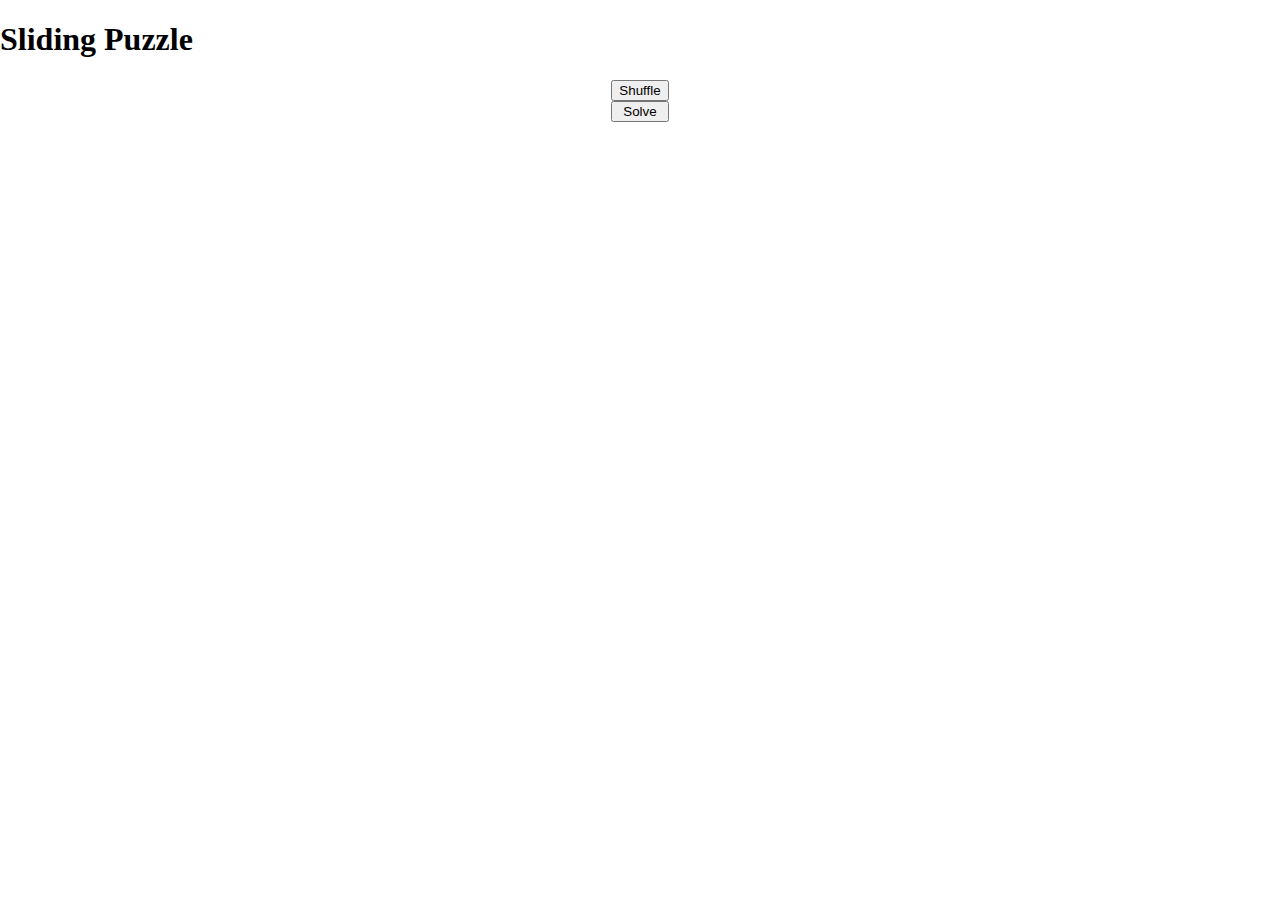
==== puzzle.html @ a2dca6f9 "incompatible imports" ====
<!DOCTYPE html>
<html lang="en">

<head>
    <meta charset="UTF-8">
    <meta name="viewport" content="width=device-width, initial-scale=1.0">
    <link href="./style.css" rel="stylesheet">
    <title>Sliding Puzzle</title>
</head>

<body>
    <h1>Sliding Puzzle</h1>
    <div class="container">
        <div class="board-container">
            <div id="board" class="board">
                <!--populated by divs-->
            </div>
        </div>
        <button id="shuffle-btn" class="shuffle-btn"><span>Shuffle</span></button>
        <button id="solve-btn" class="solve-btn"><span>Solve</span></button>
    </div>
    <script src="https://cdnjs.cloudflare.com/ajax/libs/jquery/3.7.1/jquery.min.js"
        integrity="sha512-v2CJ7UaYy4JwqLDIrZUI/4hqeoQieOmAZNXBeQyjo21dadnwR+8ZaIJVT8EE2iyI61OV8e6M8PP2/4hpQINQ/g=="
        crossorigin="anonymous" referrerpolicy="no-referrer"></script>
    <script src="./priorityqueue.js"></script>
    <script src="./script.js" type="module"></script>
</body>

</html>
---- style.css ----
body {
  margin: 0;
  padding: 0;
  box-sizing: border-box;
}

.container {
  display: grid;
  justify-content: center;
  /* position: relative; */
}

.table {
  display: table;
}

.cell {
  display: table-cell;
  position: relative;
  border: 1px solid black;
}

.row {
  display: table-row;
}
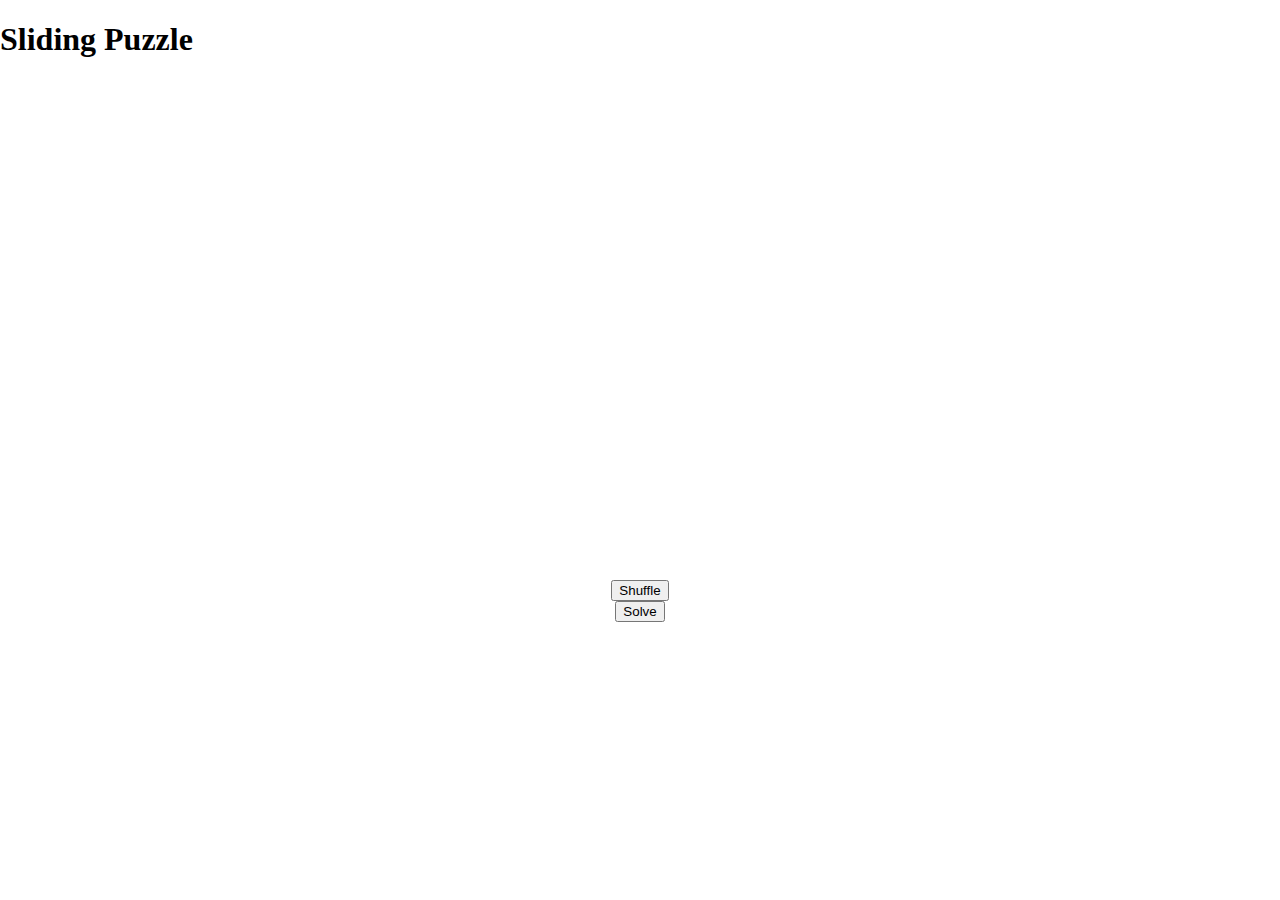
==== commit b899e7a2: "cleaned up" ====
--- a/puzzle.html
+++ b/puzzle.html
@@ -4,8 +4,29 @@
 <head>
     <meta charset="UTF-8">
     <meta name="viewport" content="width=device-width, initial-scale=1.0">
-    <link href="./style.css" rel="stylesheet">
     <title>Sliding Puzzle</title>
+    <style>
+        body {
+            margin: 0;
+            padding: 0;
+            box-sizing: border-box;
+        }
+
+        .container {
+            display: grid;
+            place-items: center;
+            justify-content: center;
+        }
+
+        .board {
+            width: 500px;
+            height: 500px;
+        }
+
+        .board {
+            position: relative;
+        }
+    </style>
 </head>
 
 <body>
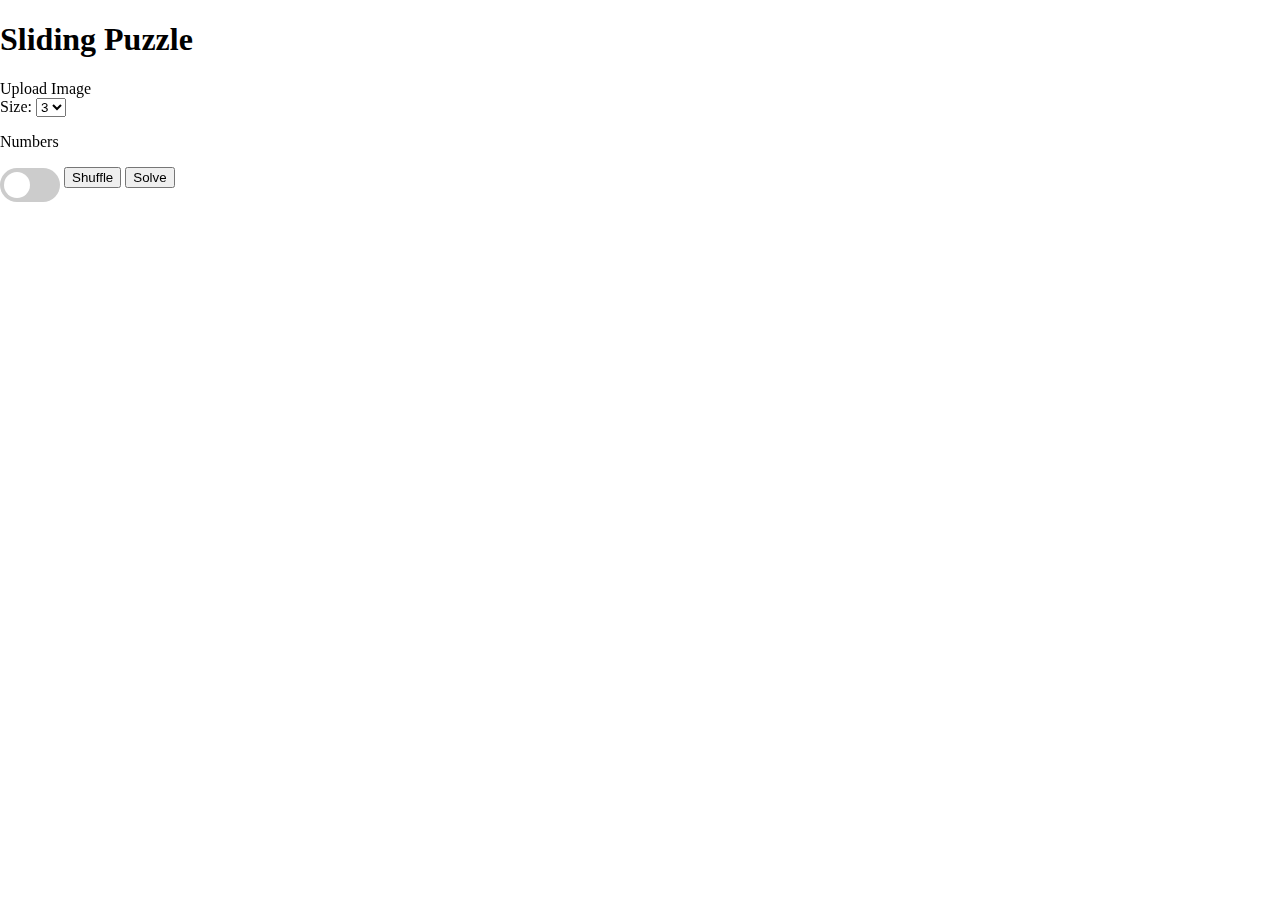
==== commit aeb40683: "done basic puzzle configuration functions" ====
--- a/puzzle.html
+++ b/puzzle.html
@@ -12,7 +12,7 @@
             box-sizing: border-box;
         }
 
-        .container {
+        .board-container {
             display: grid;
             place-items: center;
             justify-content: center;
@@ -23,8 +23,78 @@
             height: 500px;
         }
 
+        .sidebar {
+            position: fixed;
+            height: 100vh;
+            width: 200px;
+            left: 0;
+            z-index: 2;
+        }
+
         .board {
             position: relative;
+        }
+
+        .switch {
+            position: relative;
+            display: inline-block;
+            width: 60px;
+            height: 34px;
+        }
+
+        /* Hide default HTML checkbox */
+        .switch input {
+            opacity: 0;
+            width: 0;
+            height: 0;
+        }
+
+        /* The slider */
+        .slider {
+            position: absolute;
+            cursor: pointer;
+            top: 0;
+            left: 0;
+            right: 0;
+            bottom: 0;
+            background-color: #ccc;
+            -webkit-transition: .4s;
+            transition: .4s;
+        }
+
+        .slider:before {
+            position: absolute;
+            content: "";
+            height: 26px;
+            width: 26px;
+            left: 4px;
+            bottom: 4px;
+            background-color: white;
+            -webkit-transition: .4s;
+            transition: .4s;
+        }
+
+        input:checked+.slider {
+            background-color: #2196F3;
+        }
+
+        input:focus+.slider {
+            box-shadow: 0 0 1px #2196F3;
+        }
+
+        input:checked+.slider:before {
+            -webkit-transform: translateX(26px);
+            -ms-transform: translateX(26px);
+            transform: translateX(26px);
+        }
+
+        /* Rounded sliders */
+        .slider.round {
+            border-radius: 34px;
+        }
+
+        .slider.round:before {
+            border-radius: 50%;
         }
     </style>
 </head>
@@ -32,19 +102,64 @@
 <body>
     <h1>Sliding Puzzle</h1>
     <div class="container">
+        <div class="sidebar">
+            <div style="display:none;position:fixed;">
+                <img id="art" src="" alt="puzzle image" /><a id="download"></a>
+                <input id="img_file" type="file" accept="image/png,image/gif,image/jpeg,image/webp" />
+                <input id="img_file" type="file" />
+            </div>
+            <div class="button" onclick="img_file.click()">Upload Image</div>
+            <label for="size">Size:</label>
+            <select id="size" name="size">
+                <option value="2">2</option>
+                <option value="3" selected>3</option>
+                <option value="4">4</option>
+            </select>
+
+            <p>Numbers</p>
+            <label class="switch">
+                <input type="checkbox">
+                <span class="slider round"></span>
+            </label>
+            <button id="shuffle-btn" class="shuffle-btn"><span>Shuffle</span></button>
+            <button id="solve-btn" class="solve-btn"><span>Solve</span></button>
+        </div>
         <div class="board-container">
             <div id="board" class="board">
                 <!--populated by divs-->
             </div>
         </div>
-        <button id="shuffle-btn" class="shuffle-btn"><span>Shuffle</span></button>
-        <button id="solve-btn" class="solve-btn"><span>Solve</span></button>
+
+        <div class="image">
+
+        </div>
     </div>
     <script src="https://cdnjs.cloudflare.com/ajax/libs/jquery/3.7.1/jquery.min.js"
         integrity="sha512-v2CJ7UaYy4JwqLDIrZUI/4hqeoQieOmAZNXBeQyjo21dadnwR+8ZaIJVT8EE2iyI61OV8e6M8PP2/4hpQINQ/g=="
         crossorigin="anonymous" referrerpolicy="no-referrer"></script>
-    <script src="./priorityqueue.js"></script>
-    <script src="./script.js" type="module"></script>
+    <script src="./FastPriorityQueue.js"></script>
+    <script src="./boardstate.js"></script>
+    <script src="./solver.js"></script>
+    <script src="./script.js"></script>
+    <script>
+
+        var img_file = document.getElementById('img_file'), img = document.getElementById("art"), size_el = document.getElementById("size"), file;
+        img_file.addEventListener('change', configure);
+        size_el.addEventListener('change', configure);
+
+        function configure() {
+            file = img_file.files[0];
+            size = size_el.value
+            url = file ? window.URL.createObjectURL(file) : null
+            img.src = url ?? DEFAULT_IMAGE;
+            updateBoard()
+        }
+
+
+
+
+
+    </script>
 </body>
 
 </html>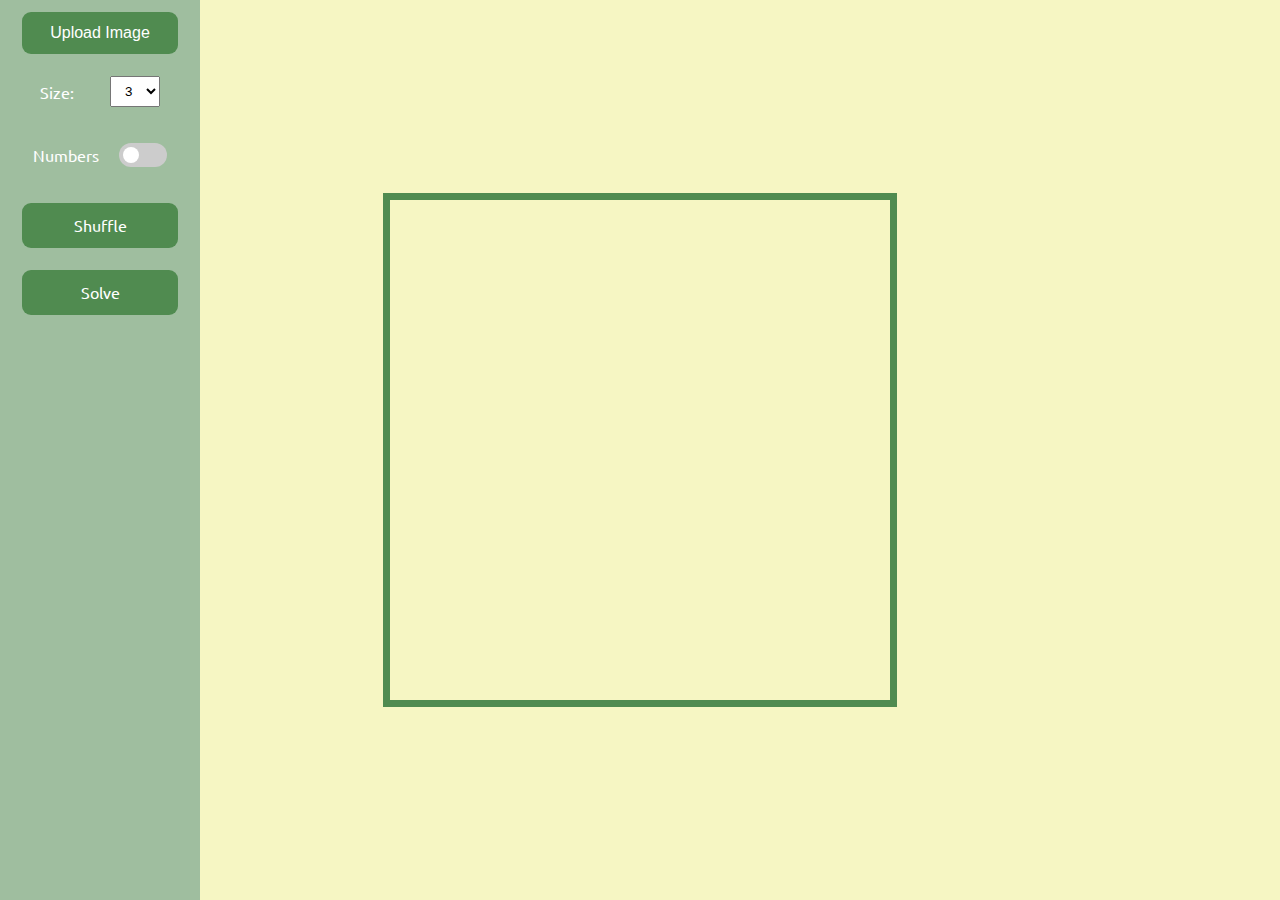
==== commit 02d69982: "done styling" ====
--- a/puzzle.html
+++ b/puzzle.html
@@ -6,22 +6,30 @@
     <meta name="viewport" content="width=device-width, initial-scale=1.0">
     <title>Sliding Puzzle</title>
     <style>
+        @import url('https://fonts.googleapis.com/css2?family=Ubuntu&display=swap');
+
         body {
             margin: 0;
             padding: 0;
             box-sizing: border-box;
+            font-family: 'Ubuntu', sans-serif;
+            background-color: rgb(246, 246, 195);
+            color: white;
+        }
+
+        span {
+            font-family: 'Ubuntu', sans-serif;
         }
 
         .board-container {
             display: grid;
             place-items: center;
             justify-content: center;
-        }
-
-        .board {
-            width: 500px;
-            height: 500px;
-        }
+            height: 100vh;
+            width: 100vw;
+        }
+
+
 
         .sidebar {
             position: fixed;
@@ -29,17 +37,51 @@
             width: 200px;
             left: 0;
             z-index: 2;
+            background-color: rgb(159, 190, 159);
+        }
+
+        table td {
+            text-align: center;
+            vertical-align: middle;
+            padding: 10px 0;
+        }
+
+        .number-switch {
+            display: flex;
+            align-items: center;
+            justify-content: space-around;
         }
 
         .board {
+            width: 500px;
+            height: 500px;
+            margin: auto;
             position: relative;
+            border-style: solid;
+            border-width: 7px;
+            border-color: rgb(80, 139, 80);
+        }
+
+        .tile {
+
+            display: grid;
+            place-items: center;
+        }
+
+        .number {
+            /* opacity: 0; */
+            visibility: hidden;
+            color: rgb(255, 255, 255);
+            font-size: 3rem;
+            -webkit-text-stroke-width: 1px;
+            -webkit-text-stroke-color: rgb(80, 139, 80);
         }
 
         .switch {
             position: relative;
             display: inline-block;
-            width: 60px;
-            height: 34px;
+            width: 48px;
+            height: 24px;
         }
 
         /* Hide default HTML checkbox */
@@ -58,34 +100,39 @@
             right: 0;
             bottom: 0;
             background-color: #ccc;
-            -webkit-transition: .4s;
-            transition: .4s;
+            -webkit-transition: .3s;
+            transition: .3s;
         }
 
         .slider:before {
             position: absolute;
             content: "";
-            height: 26px;
-            width: 26px;
+            height: 16px;
+            width: 16px;
             left: 4px;
             bottom: 4px;
             background-color: white;
-            -webkit-transition: .4s;
-            transition: .4s;
+            -webkit-transition: .3s;
+            transition: .3s;
         }
 
         input:checked+.slider {
-            background-color: #2196F3;
+            background-color: rgb(80, 139, 80);
+        }
+
+        input:checked+p {
+            color: black;
+            background-color: aqua;
         }
 
         input:focus+.slider {
-            box-shadow: 0 0 1px #2196F3;
+            box-shadow: 0 0 1px rgb(80, 139, 80);
         }
 
         input:checked+.slider:before {
             -webkit-transform: translateX(26px);
             -ms-transform: translateX(26px);
-            transform: translateX(26px);
+            transform: translateX(23px);
         }
 
         /* Rounded sliders */
@@ -96,33 +143,84 @@
         .slider.round:before {
             border-radius: 50%;
         }
+
+        .button {
+            font-size: 16px;
+            border: none;
+            background: none;
+            color: white;
+            background-color: rgb(80, 139, 80);
+            border-radius: 9px;
+            cursor: pointer;
+            width: 100%;
+            padding: 12px 28px;
+        }
+
+        .large {
+            padding: 18px 44px;
+            width: fit-content;
+
+        }
+
+        .button:hover {
+            background-color: rgb(94, 160, 94);
+        }
     </style>
 </head>
 
 <body>
-    <h1>Sliding Puzzle</h1>
     <div class="container">
         <div class="sidebar">
             <div style="display:none;position:fixed;">
                 <img id="art" src="" alt="puzzle image" /><a id="download"></a>
                 <input id="img_file" type="file" accept="image/png,image/gif,image/jpeg,image/webp" />
-                <input id="img_file" type="file" />
             </div>
-            <div class="button" onclick="img_file.click()">Upload Image</div>
-            <label for="size">Size:</label>
-            <select id="size" name="size">
-                <option value="2">2</option>
-                <option value="3" selected>3</option>
-                <option value="4">4</option>
-            </select>
-
-            <p>Numbers</p>
-            <label class="switch">
-                <input type="checkbox">
-                <span class="slider round"></span>
-            </label>
-            <button id="shuffle-btn" class="shuffle-btn"><span>Shuffle</span></button>
-            <button id="solve-btn" class="solve-btn"><span>Solve</span></button>
+            <table style="margin: auto;">
+                <tbody>
+                    <tr>
+                        <td>
+
+                            <button class="img-upload button" onclick="img_file.click()">Upload Image</button>
+                        </td>
+                    </tr>
+                    <tr>
+                        <td>
+                            <div style=" display: flex;
+                            justify-content: space-around;
+                            align-items: center;">
+                                <label for="size">Size:</label>
+                                <select id="size" name="size" style="padding: 6px 10px;">
+                                    <option value="2">2</option>
+                                    <option value="3" selected>3</option>
+                                    <option value="4">4</option>
+                                </select>
+                            </div>
+
+                        </td>
+                    </tr>
+                    <tr>
+                        <td>
+                            <div class="number-switch">
+                                <p>Numbers</p>
+                                <label class="switch" for="checkbox">
+                                    <input type="checkbox" id="checkbox">
+                                    <span class="slider round"></span>
+                                </label>
+                            </div>
+                        </td>
+                    </tr>
+                    <tr>
+                        <td>
+                            <button id="shuffle-btn" class="shuffle-btn button"><span>Shuffle</span></button>
+                        </td>
+                    </tr>
+                    <tr>
+                        <td>
+                            <button id="solve-btn" class="solve-btn button"><span>Solve</span></button>
+                        </td>
+                    </tr>
+                </tbody>
+            </table>
         </div>
         <div class="board-container">
             <div id="board" class="board">
@@ -142,17 +240,28 @@
     <script src="./solver.js"></script>
     <script src="./script.js"></script>
     <script>
-
-        var img_file = document.getElementById('img_file'), img = document.getElementById("art"), size_el = document.getElementById("size"), file;
+        let uploaded_image = null; //stores the previously uploaed image
+
+        var img_file = document.getElementById('img_file'), img = document.getElementById("art"), size_el = document.getElementById("size"), checkbox_el = document.getElementById("checkbox"), file, url;
         img_file.addEventListener('change', configure);
         size_el.addEventListener('change', configure);
 
+        checkbox_el.addEventListener('click', check)
+        function check() {
+
+            $('#checkbox').is(":checked") ? $(".number").css("visibility", "visible") : $(".number").css("visibility", "hidden")
+        }
+
         function configure() {
-            file = img_file.files[0];
+            clearAllAnimation()
+            if (!img_file.files[0] && uploaded_image) return;
+            file = img_file.files[0] ? img_file.files[0] : uploaded_image;
+            uploaded_image = file;
             size = size_el.value
-            url = file ? window.URL.createObjectURL(file) : null
+            url = file ? window.URL.createObjectURL(file) : uploaded_image ? window.URL.createObjectURL(uploaded_image) : null;
             img.src = url ?? DEFAULT_IMAGE;
             updateBoard()
+            check()
         }
 
 
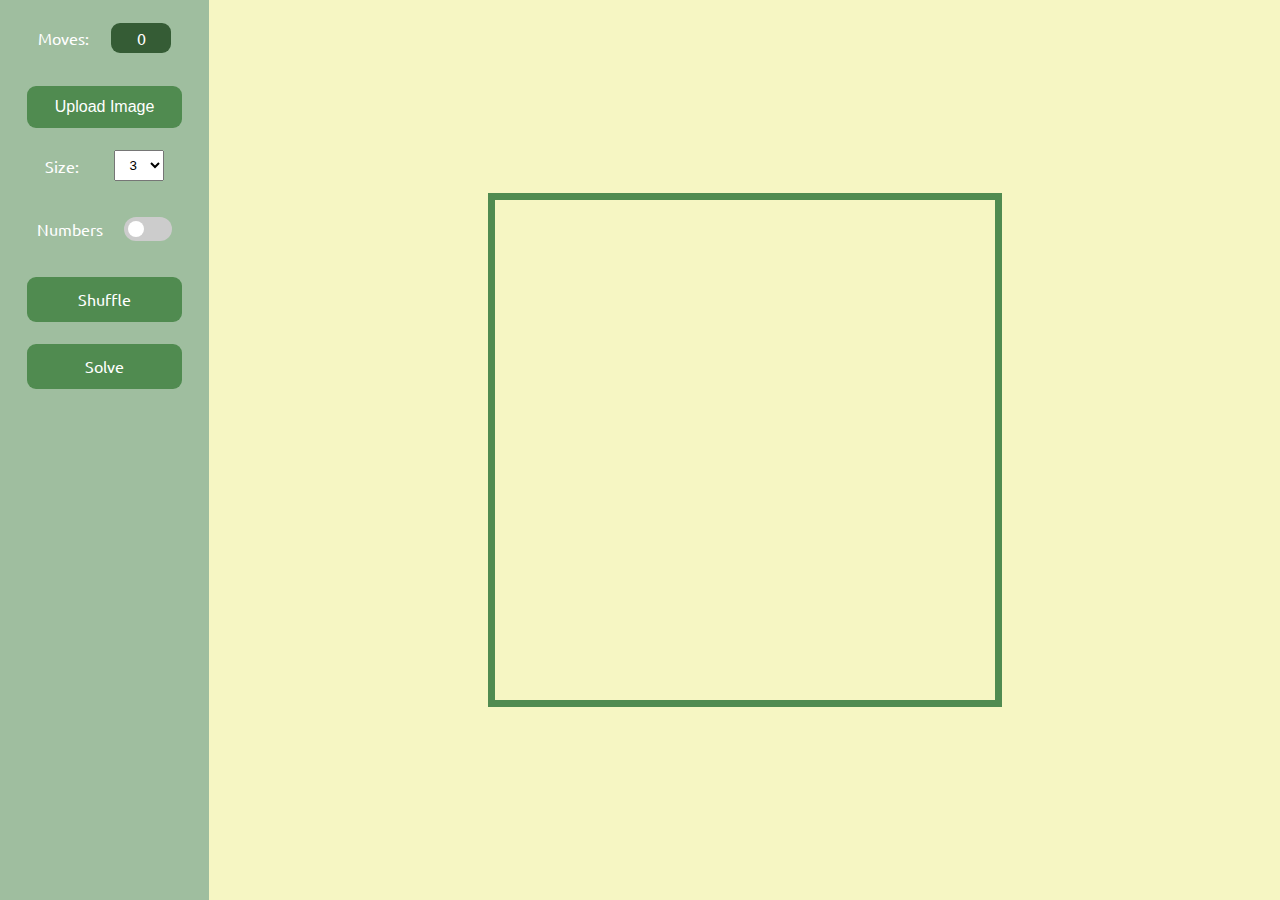
==== commit ac5c3376: "tapossss na" ====
--- a/puzzle.html
+++ b/puzzle.html
@@ -32,11 +32,8 @@
 
 
         .sidebar {
-            position: fixed;
+            width: 250px;
             height: 100vh;
-            width: 200px;
-            left: 0;
-            z-index: 2;
             background-color: rgb(159, 190, 159);
         }
 
@@ -165,11 +162,29 @@
         .button:hover {
             background-color: rgb(94, 160, 94);
         }
+
+        .move {
+            border-radius: 9px;
+            padding: 5px;
+            width: 50px;
+            background-color: rgb(53, 92, 53);
+        }
+
+        @media screen and (max-width: 760px) {
+            .container {
+                flex-direction: column-reverse;
+            }
+
+            .sidebar {
+                width: 100%;
+                height: 400px;
+            }
+        }
     </style>
 </head>
 
 <body>
-    <div class="container">
+    <div class="container" style="display: flex;">
         <div class="sidebar">
             <div style="display:none;position:fixed;">
                 <img id="art" src="" alt="puzzle image" /><a id="download"></a>
@@ -177,6 +192,15 @@
             </div>
             <table style="margin: auto;">
                 <tbody>
+                    <tr>
+                        <td>
+                            <div style="display: flex; justify-content: space-around; align-items: center;">
+                                <p>Moves:</p>
+                                <div class="move"><span>0</span></div>
+                            </div>
+                        </td>
+                    </tr>
+
                     <tr>
                         <td>
 
@@ -193,6 +217,7 @@
                                     <option value="2">2</option>
                                     <option value="3" selected>3</option>
                                     <option value="4">4</option>
+                                    <option value="5">5</option>
                                 </select>
                             </div>
 
@@ -248,7 +273,6 @@
 
         checkbox_el.addEventListener('click', check)
         function check() {
-
             $('#checkbox').is(":checked") ? $(".number").css("visibility", "visible") : $(".number").css("visibility", "hidden")
         }
 
